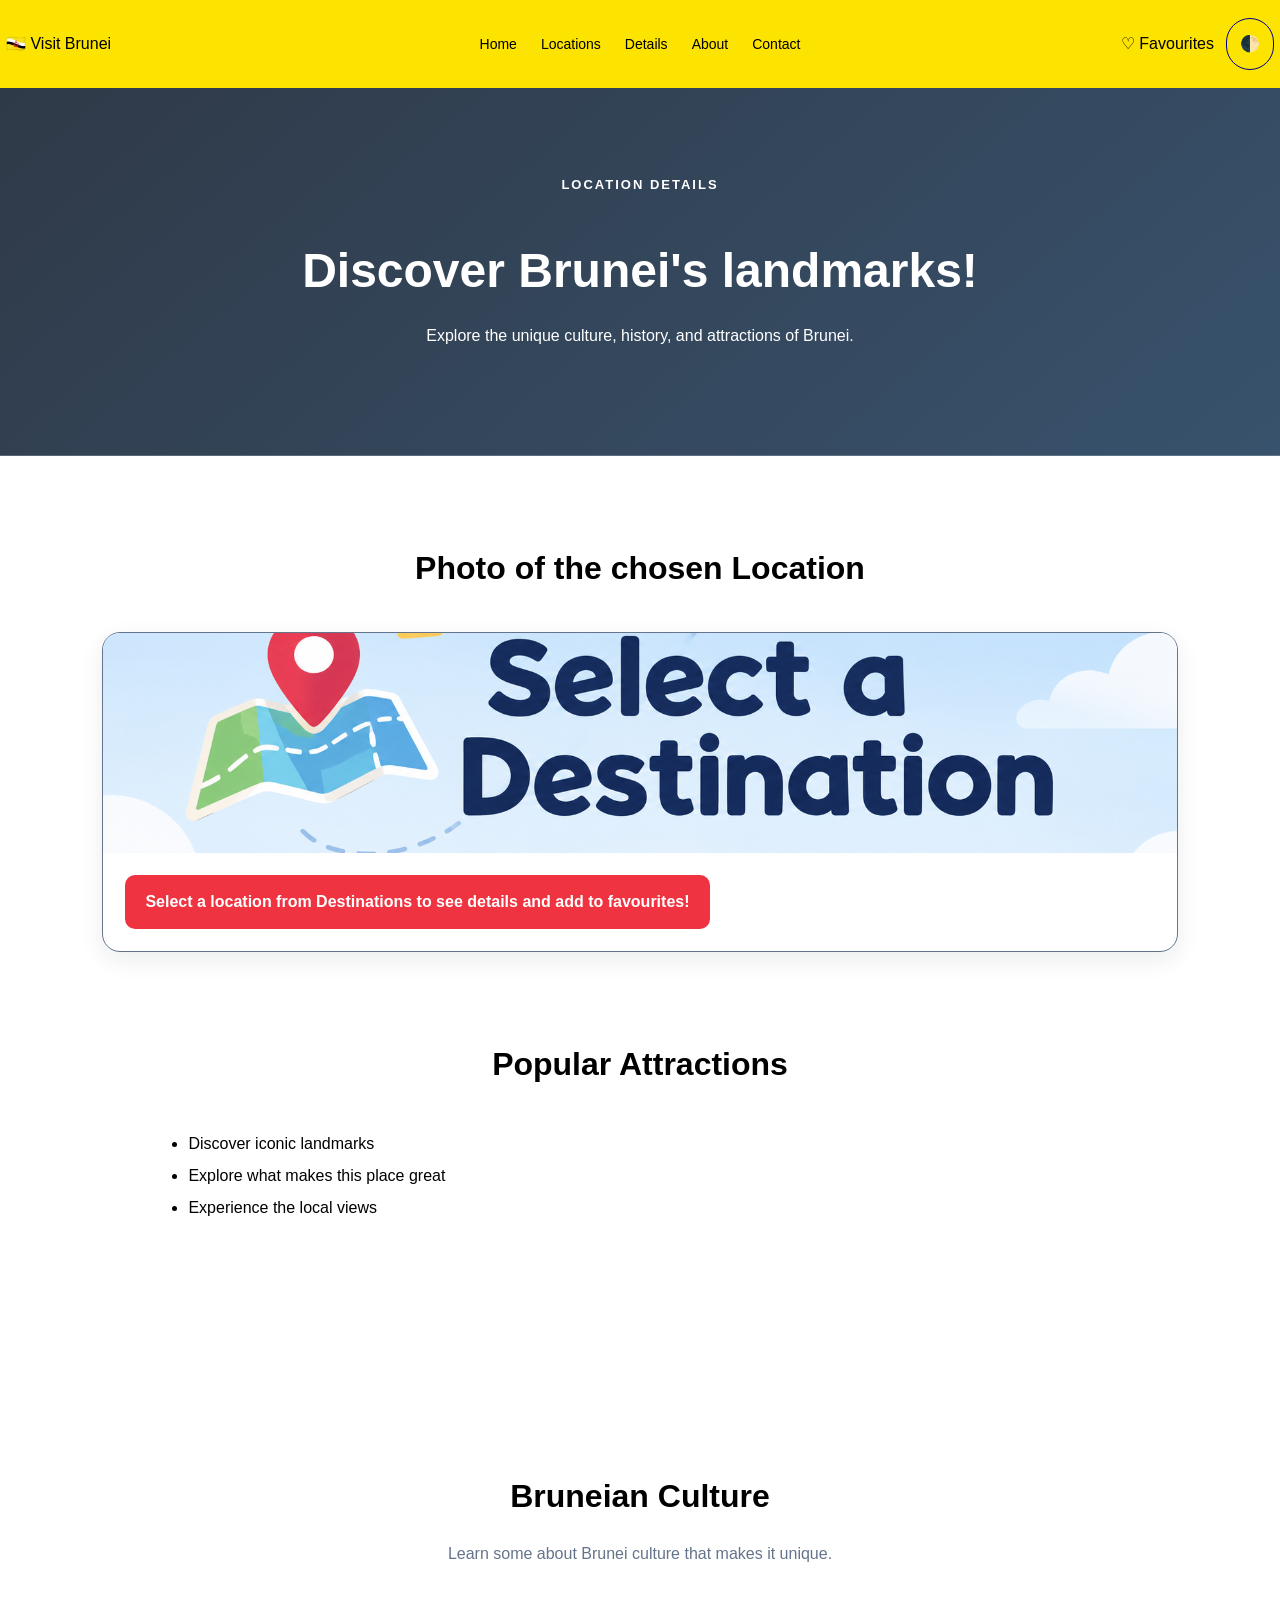
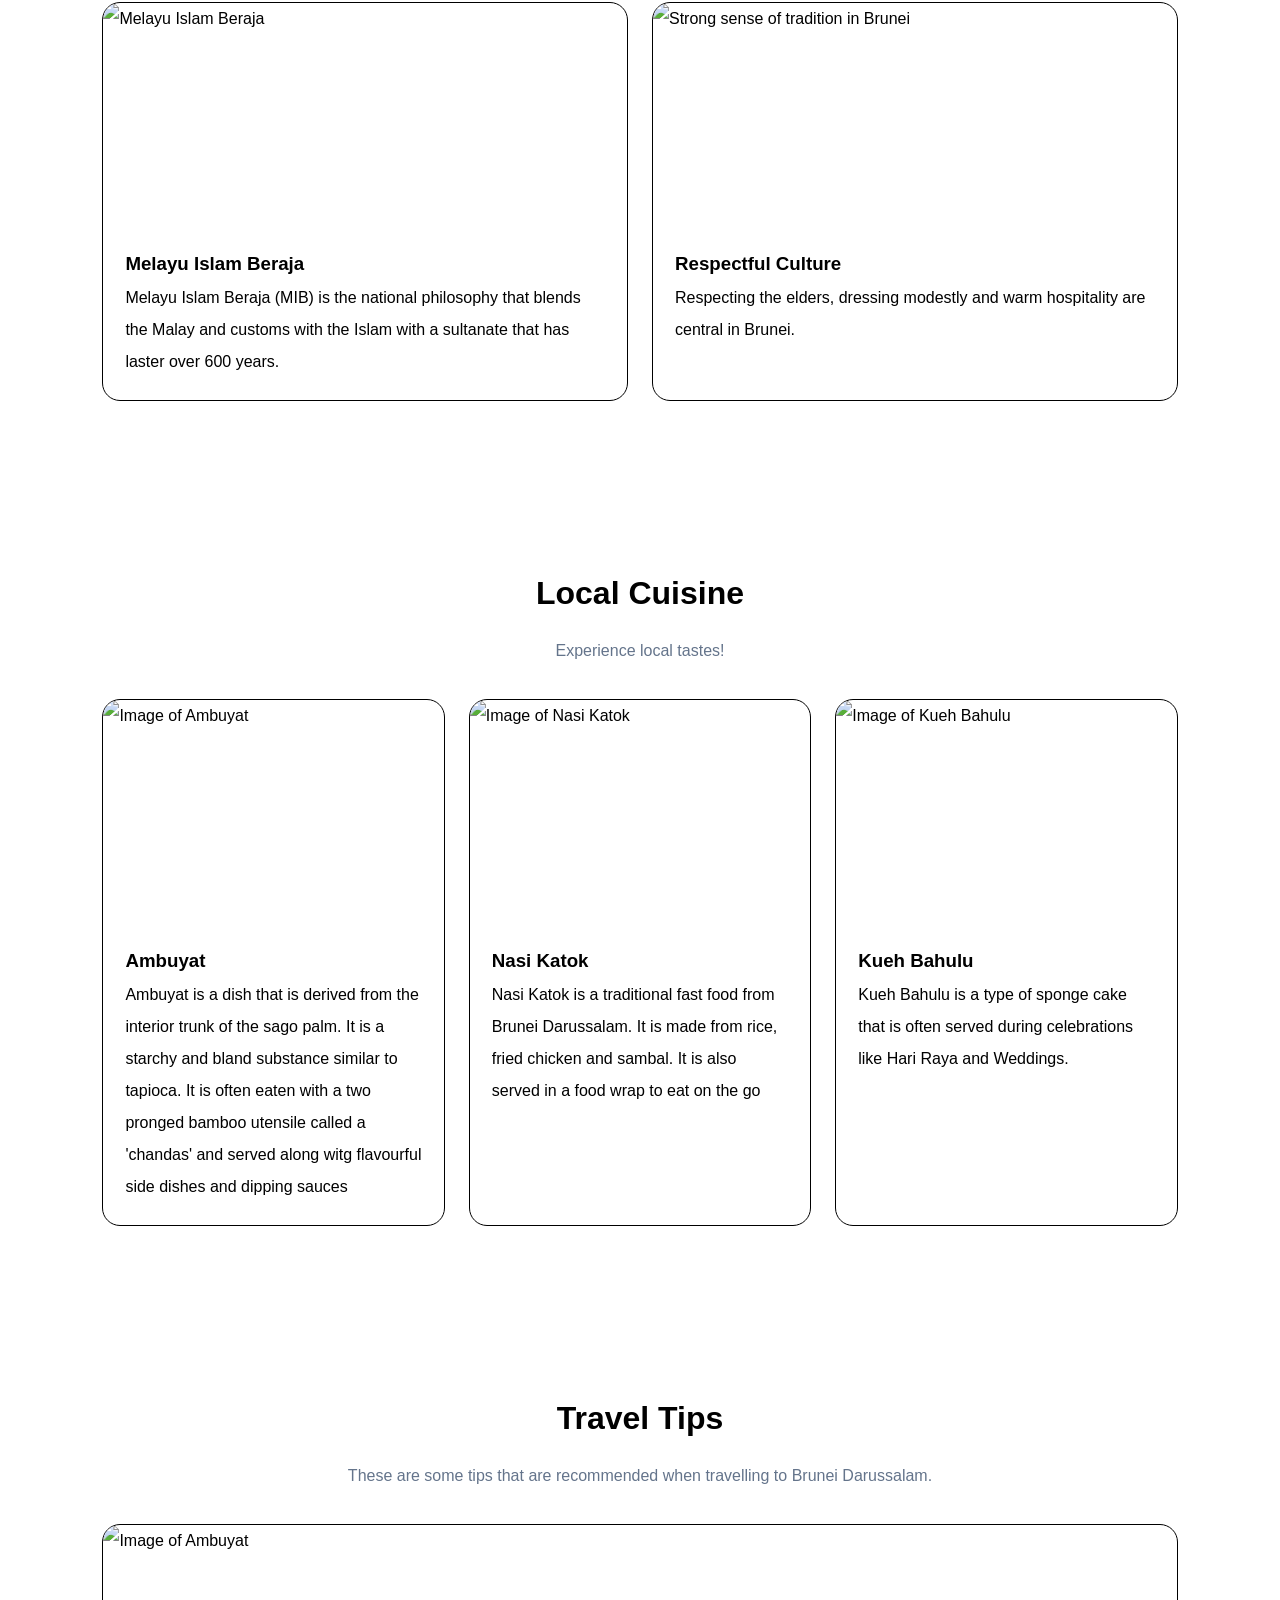
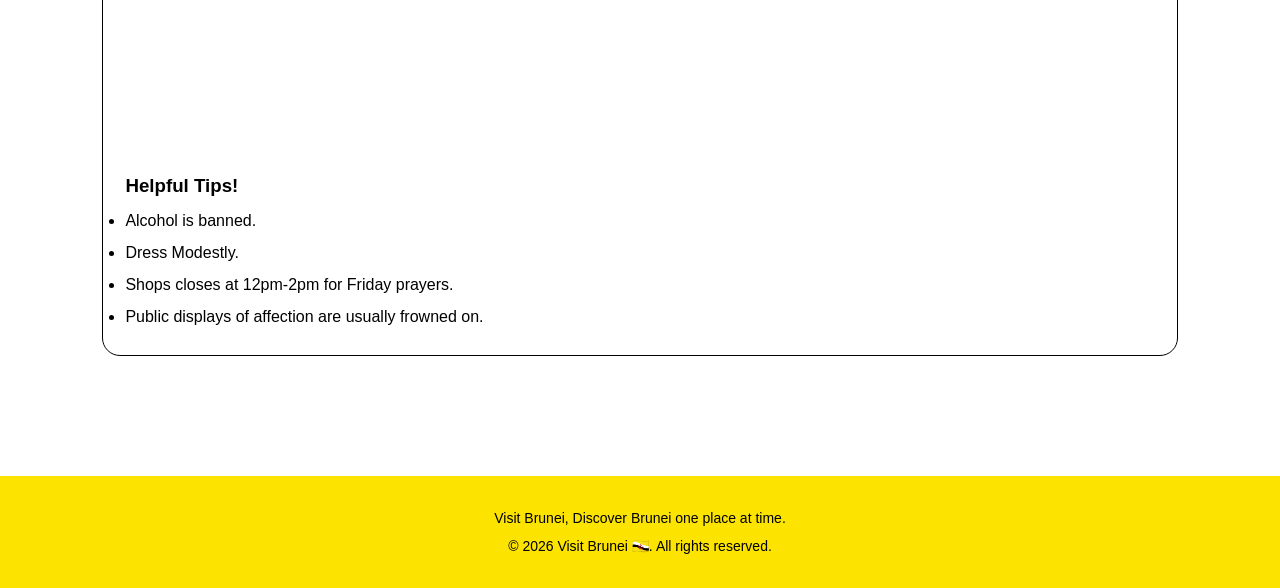
==== destinationsDetails.html @ 3bf84382 "working" ====
<!DOCTYPE html>
<html lang="en">
<head>
    <meta charset="UTF-8">
    <meta name="viewport" content="width=device-width, initial-scale=1.0">
    <link rel="stylesheet" href="styles.css">
    <title>Visit Brunei 🇧🇳</title>
</head>
<body>
    <header>
        <nav>
            <a href="index.html" class="logo">🇧🇳 Visit Brunei</a>
            <div class="nav-links">
                <a href="index.html">Home</a>
                <a href="destinations.html">Locations</a>
                <a href="destinationsDetails.html">Details</a>
                <a href="about_us.html">About</a>
                <a href="contact_us.html">Contact</a>
            </div>

            <div class="nav-actions">
                <a href="favourites.html">♡ Favourites</a>
                <button id="themeToggle">🌓</button> 
            </div>
        </nav>
    </header>
    <main>
        <section class="hero">
            <p class="eyebrow">location Details</p>
            <h1 id="attractionName">Discover Brunei's landmarks!</h1>
            <p id="attractionDescription">Explore the unique culture, history, and attractions of Brunei.</p>
        </section>

        <!--location details-->
        <section class="popular">
            <div class="section-heading">
                <h2>Photo of the chosen Location</h2>
            </div>

            <!--Dynamic display-->
            <div class="attraction-card">
                <img id="attractionImage" src="images/selectDestination.png" alt="infographic, Select a destination">

                <div class="attraction-content">
                    <button alt="dynamic button" id="favouriteButton" class="btn" type="button">Select a location from Destinations to see details and add to favourites!</button>
                </div>
            </div>

            <!--List of stuff to do in the area-->
            <section class="about-content">
                <div class="section-heading">
                    <h2>Popular Attractions</h2>
                </div>

                <ul id="attractionList">
                    <li>Discover iconic landmarks</li>
                    <li>Explore what makes this place great</li>
                    <li>Experience the local views</li>
                </ul>
            </section>
        </section>

        <!--Brunei Culture-->
        <section class="events-section">
            <div class="section-heading">
                <h2>Bruneian Culture</h2>
                <p>
                    Learn some about Brunei culture that makes it unique.
                </p>
            </div>

            <div class="events-grid">
                <!--MIB-->
                <article class="event-card">
                    <img src="https://www.researchgate.net/publication/325788902/figure/fig2/AS:723676735496200@1549549387623/Secretariat-of-the-MIB-Supreme-Council-Located-at-the-University-of-Brunei-Darussalams.png" alt="Melayu Islam Beraja">

                    <div class="event-content">
                        <h3>Melayu Islam Beraja</h3>
                        <p>Melayu Islam Beraja (MIB) is the national philosophy that blends the Malay and customs with the Islam with a sultanate that has laster over 600 years.</p>
                    </div>
                </article>

                <!--Strong Traditions-->
                <article class="event-card">
                    <img src="https://i.pinimg.com/originals/1c/3d/e3/1c3de3cf3952b844643239869589e62f.jpg" alt="Strong sense of tradition in Brunei">

                    <div class="event-content">
                        <h3>Respectful Culture</h3>
                        <p>
                            Respecting the elders, dressing modestly and warm hospitality are central in Brunei.
                        </p>
                    </div>
                </article>
            </div>
        </section>

        <!--Brunei local delicacies-->
        <section class="events-section">
            <div class="section-heading">
                <h2>Local Cuisine</h2>
                <p>
                    Experience local tastes!
                </p>
            </div>

            <div class="events-grid">
                <!--Ambuyat-->
                <article class="event-card">
                    <img src="https://www.willflyforfood.net/wp-content/uploads/2018/08/ambuyat-featured3.jpg" alt="Image of Ambuyat">

                    <div class="event-content">
                        <h3>Ambuyat</h3>
                        <p>Ambuyat is a dish that is derived from the interior trunk of the sago palm. It  is a starchy and bland substance similar to tapioca. It is often eaten with a two pronged bamboo utensile called a 'chandas' and served along witg flavourful side dishes and dipping sauces</p>
                    </div>
                </article>

                <!--nasi katok-->
                <article class="event-card">
                    <img src="https://1.bp.blogspot.com/-kPDm3P2nCLk/XTBADDX7elI/AAAAAAACh0k/mDBWClh887UMvWD5T0wS23254mR0MyVAgCLcBGAs/s1600/DSC08018-002.jpg" alt="Image of Nasi Katok">

                    <div class="event-content">
                        <h3>Nasi Katok</h3>
                        <p>
                            Nasi Katok is a traditional fast food from Brunei Darussalam. It is made from rice, fried chicken and sambal. It is also served in a food wrap to eat on the go
                        </p>
                    </div>
                </article>

                <!--Kueh Bahulu-->
                <article class="event-card">
                    <img src="https://media.myresipi.com/2026/03/resepi-kuih-bahulu-1.jpg" alt="Image of Kueh Bahulu">

                    <div class="event-content">
                        <h3>Kueh Bahulu</h3>
                        <p>
                            Kueh Bahulu is a type of sponge cake that is often served during celebrations like Hari Raya and Weddings.
                        </p>
                    </div>
                </article>
            </div>
        </section>

        <!--Travel Tips-->
        <section class="events-section">
            <div class="section-heading">
                <h2>Travel Tips</h2>
                <p>
                   These are some tips that are recommended when travelling to Brunei Darussalam.
                </p>
            </div>

            <div class="events-grid">
                <!--Tips-->
                <article class="event-card">
                    <img src="https://www.ci.seaside.ca.us/ImageRepository/Document?documentId=8973" alt="Image of Ambuyat">

                    <div class="event-content">
                        <h3>Helpful Tips!</h3>
                        <ul>
                            <li>Alcohol is banned.</li>
                            <li>Dress Modestly.</li>
                            <li>Shops closes at 12pm-2pm for Friday prayers.</li>
                            <li>Public displays of affection are usually frowned on.</li>
                        </ul>
                    </div>
                </article>
    </main>
    <footer>
        <p>Visit Brunei, Discover Brunei one place at time.</p>
        <p>&copy; 2026 Visit Brunei 🇧🇳. All rights reserved.</p>
    </footer>
    <script src="script.js"></script>
</body>
</html>
---- styles.css ----
/*universal*/
* {
    margin: 0;
    padding: 0;
    box-sizing: border-box;
}

body {
    font-family: Arial, Helvetica, sans-serif;
    background-color: #FFFFFF;
    color: #000000;
    line-height: 2;
}

a {
    color: inherit;
    text-decoration: none;
}

img {
    max-width: 100%;
    display: block;
}

button, input, textarea, select {
    font: inherit;
}

button {
    cursor: pointer;
}

html {
    scroll-behavior: smooth;
}

/*nav*/

header {
    background-color: #FCE300;
    color: #000000;
    padding: 18px 6px;
    display: flex;
    align-items: center;
    gap: 24px;
    justify-content: space-between;
    flex-wrap: wrap;
}

header nav {
    display: grid;
    grid-template-columns: 1fr auto 1fr;
    align-items: center;
    width: 100%;
    gap: 20px;
}

.logo {
    justify-self: start;
    white-space: nowrap;
}

.logo:hover {
    color: #EF3340;
    transition: color 0.5s;
}

.nav-links {
    display: flex;
    align-items: center;
    justify-content: center;
    justify-self: center;
    gap: 24px;
    flex-wrap: wrap;
}


.nav-links a {
    color: #000000;
    font-size: 14px;
    transition: color 0.2s ease;
}

.nav-links a:hover, .nav-links a:focus {
    color: #EF3340;
    transition: color 0.5s ease;
}

.nav-actions {
    display: flex;
    align-items: center;
    gap: 12px;
    justify-self: end;
    justify-content: flex-end;
    white-space: nowrap;
}

.nav-actions:hover {
    color: #EF3340;
    transition: color 0.5s;
}

#themeToggle {
    border: 1px solid darkblue;
    background-color: transparent;
    color: #FFFFFF;
    padding: 9px 13px;
    border-radius: 50px;
    transition: background-color 0.3s ease;
}

#themeToggle:hover {
    background-color: darkblue;
}

/*hero*/
.hero {
    padding: 80px 8%;
    text-align: center;
    color: #FFFFFF;
    background-image: 
    linear-gradient(140deg, rgba(11, 23, 40, 0.85), rgba(21, 52, 83, 0.85)),
    url('https://wallpapers.com/images/hd/travel-background-we1aqvt6zacj99uk.jpg');
    background-size: cover;
    background-position: center;
}

.hero h1 {
    font-size: 48px;
    line-height: 1.2;
    margin: 20px;
}

.hero p {
    max-width: 700px;
    margin: 0 auto 24px;
    color: white;
    font: 16px;
}

.eyebrow {
    display: inline-block;
    color: #EF3340;
    font-size: 13px;
    font-weight: 700;
    letter-spacing: 2px;
    text-transform: uppercase;
    margin-bottom: 14px;
}  

/*sections*/
.popular, .about-content {
    padding: 80px 8%;
}

.section-heading {
    text-align: center;
    margin-bottom: 32px;
}

.section-heading h2 {
    font-size: 32px;
    margin-bottom: 10px;
}

.section-heading p {
    color: #64748b;
    max-width: 650px;
    margin: 0 auto;
}

/*attraction grid*/
.attraction-grid {
    display: grid;
    grid-template-columns: repeat(auto-fit, minmax(250px, 1fr));
    gap: 24px
}

.attraction-card {
    background-color: #FFFFFF;
    border: 1px solid #64748b;
    border-radius: 18px;
    overflow: hidden;
    box-shadow: 0 8px 24px rgba(15, 23, 42, 0.08);
}

.attraction-card img {
    width: 100%;
    height: 220px;
    object-fit: cover;
}

.attraction-card #countryImage {
    width: 100%;
    height: 40%;
    object-fit: cover;
    display: block;
}

.attraction-content {
    padding: 22px;
}

.attraction-content h2, .attraction-content h3 {
    margin-bottom: 10px;
    line-height: 1.3;
}

.attraction-content p {
    color: #64748b;
    margin-bottom: 18px;
}

/*events*/
.events-section {
    padding: 80px 8%;
}

.events-grid {
    display: grid;
    grid-template-columns: repeat(auto-fit, minmax(250px, 1fr));
    gap: 24px;
}

.event-card {
    background-color: #FFFFFF;
    border: 1px solid #000000;
    border-radius: 18px;
    overflow: hidden;
}

.event-card img {
    width: 100%;
    height: 220px;
    object-fit: cover;
}

.event-content {
    padding: 22px;
}

.events-section a {
    margin-top: 22px;
}

/*button*/
.btn {
    display: inline-block;
    border: none;
    border-radius: 10px;
    padding: 11px 20px;
    background-color: #EF3340;
    color: #FFFFFF;
    font-weight: 600;
    text-align: center;
    transition: background-color 0.3s ease, transform 0.2s ease;
}

.form button, .btn:hover {
    background-color: #FCE300;
    transform: translateY(-2px);
}


.btn:focus-visible, a:focus-visible, button:focus-visible, input:focus-visible, textarea:focus-visible {
    outline: 3px solid #64748b;
    outline-offset: 3px;
}

/*search bar*/
#destinationSearch {
    display: block;
    width: 100%;
    max-width: 550px;
    margin: 0 auto 32px;
    padding: 13px 16px;
    border: 1px solid grey;
    border-radius: 12px;
    background-color: #FFFFFF;
    color: #153453;
}

/*contact*/
.form-contact {
    max-width: 650px;
    margin: 0 auto;
    padding: 30px;
    background-color: #FFFFFF;
    border: 1px solid grey;
    border-radius: 18px;
    box-shadow: 0 8px 24px rgba(15, 23, 23, 0.08);
}

.form-contact label {
    display: block;
    margin-bottom: 8px;
    font-weight: 600;
}

.form-contact input, .form-contact textarea, .form-contact select, .form-contact button {
    width: 100%;
    padding: 12px 16px;
    margin-bottom: 20px;
    border: 1px solid gray;
    border-radius: 10px;
    background-color: #FFFFFF;
    color: #153453;
}

.form-contact textarea {
    min-height: 140px;
}

/*footer*/

footer {
    padding: 28px 6%;
    background-color: #FCE300;
    color: #000000;
    text-align: center;
    margin-top: 40px;
}

footer p {
    font-size: 14px;
}

/*dark mode css*/
body.dark-mode {
    background-color: #070d18;
    color: #FFFFFF;
}

/*dark nav*/
body.dark-mode header {
    background-color: #070d18;
    color: #FFFFFF;
}

body.dark-mode .nav-links a {
    color: #cbd5e1;
}

body.dark-mode .nav-links a:hover {
    color: #EF3340;
}

body.dark-mode .nav-actions a {
    color: #cbd5e1;
}

body.dark-mode #themeToggle {
    background-color: #1e293b;
    border-color: #153453;
    color: #FFFFFF;
}

body.dark-mode #themeToggle:hover {
    background-color: #153453;
}

/*main w sections*/
body.dark-mode .popular, body.dark-mode .about-content {
    background-color: #111827;
    color: #FFFFFF;
}

body.dark-mode .section-heading h2, body.dark-mode .attraction-content h2, body.dark-mode .attraction-content h3 {
    color: #FFFFFF;
}

body.dark-mode .section-heading p, body.dark-mode .attraction-content p, body.dark-mode {
    color: #cbd5e1;
}

body.dark-mode .form-contact {
    background-color: #070d18;
}

/*destination card*/
body.dark-mode .attraction-card {
    background-color: #071B2D;
    border-color: 15px solid #EF3340 ;
    outline-color: #EF3340;
    box-shadow: 0 8px 24px rgba(0, 0, 0, alpha);
}

body.dark-mode .attraction-content {
    color: #cbd5e1;
}

/*search bar*/
body.dark-mode #destinationSearch {
    background-color: #1e293b;
    color: #cbd5e1;
    border-color: #334155;
}

body.dark-mode #detinationSearch::placeholder {
    color: #64748b;
}

/*dark contacts*/
body.dark-mode .form-contact {
    color: #1e293b;
    border-color: #334155;

}

body.dark-mode .form-contact label {
    color: #FFFFFF;
}

body.dark-mode .form-contact input, body.dark-mode .form-contact textarea, body.dark-mode .form-contact select {
    background-color: #111827;
    color: #FFFFFF;
    border-color: #EF3340;
}

body.dark-mode .form-contact input::placeholder, body.dark-mode .form-contact textarea::placeholder {
    color: #64748b;
}

/*buttons*/
body.dark-mode .btn {
    background-color: #EF3340;
    color: #FFFFFF;
}

/*footer*/
body.dark-mode footer {
    background-color: #070d18;
    color: #cbd5e1;
}

/*view all*/
body.dark-mode .view-all {
    color: #EF3340;
}

/*highlighting/ more accesibility program css*/
body.dark-mode a:focus-visible, body.dark-mode button:focus-visible, body.dark-mode input:focus-visible, body.dark-mode textarea:focus-visible {
    outline-color: #EF3340;
}

/*adjustments*/
body.dark-mode .event-content h3, body.dark-mode .event-content p {
    color: #000000;
}

/*============================================================*/

/*dynamic webpage*/

@media (max-width: 768px) {
    
    header {
        justify-content: 768px;
        text-align: center;
        padding: 18px 5%;
    }

    header nav {
        grid-template-columns: 1fr;
        justify-items: center;
        gap: 16px;
    }

    .nav-links {
        gap: 10px 14px;
        flex-wrap: wrap;
    }

    .nav-actions {
        justify-content: center;
    }

    .hero {
        padding: 60px 6%;
    }

    .hero h1 {
        font-size: 36px;
    }

    .popular, .about-content{
        padding: 42px 6%;
    }

    .section-heading h2 {
        font-size: 28px;
    }

    .attraction-grid {
        grid-template-columns: repeat(auto-fit, min-max(220px, 1fr));
    }

    .form-contact {
        padding: 22px;
    }
}

@media (max-width: 480px) {
    
    .nav-links {
        gap: 10px 16px;
    }

    .hero h1 {
        font-size: 30;
    }

    .attraction-grid {
         grid-template-columns: 1fr;
    }

    .attraction-card img {
        height: 200px;
    }
}
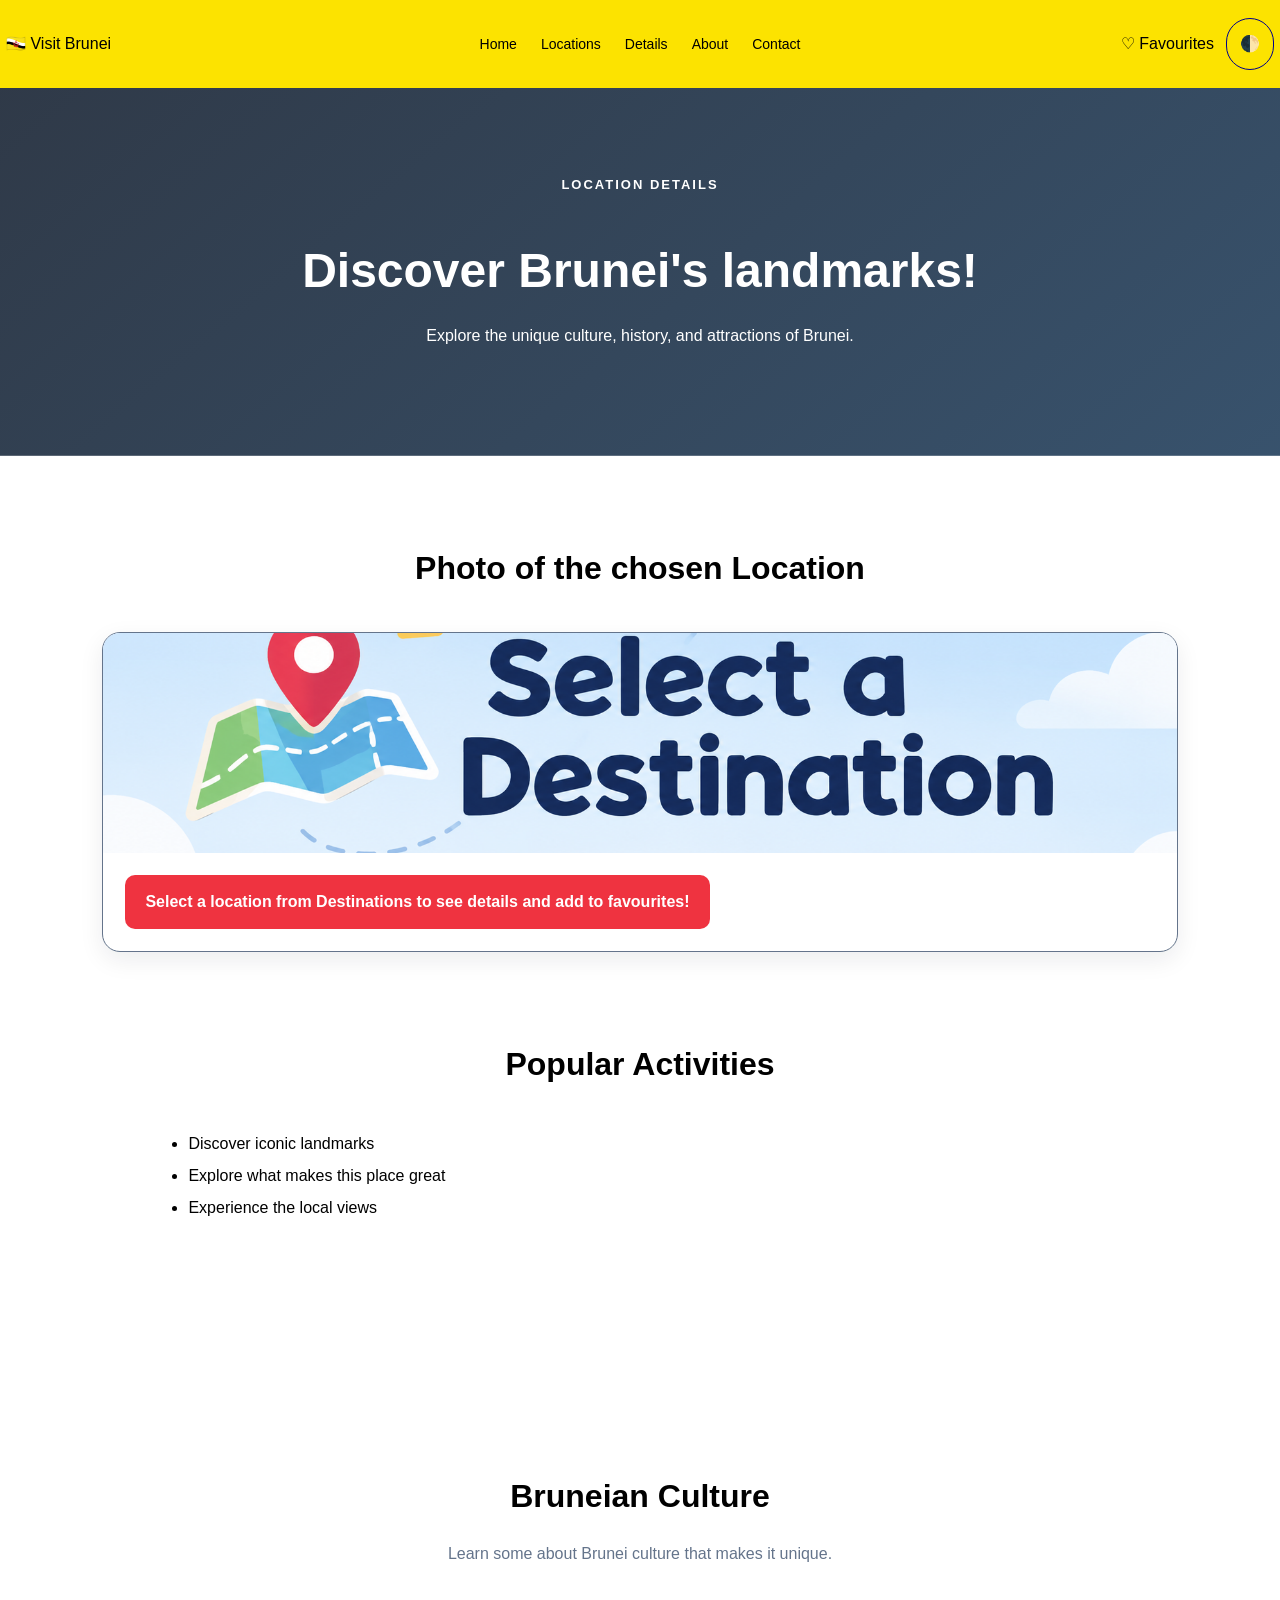
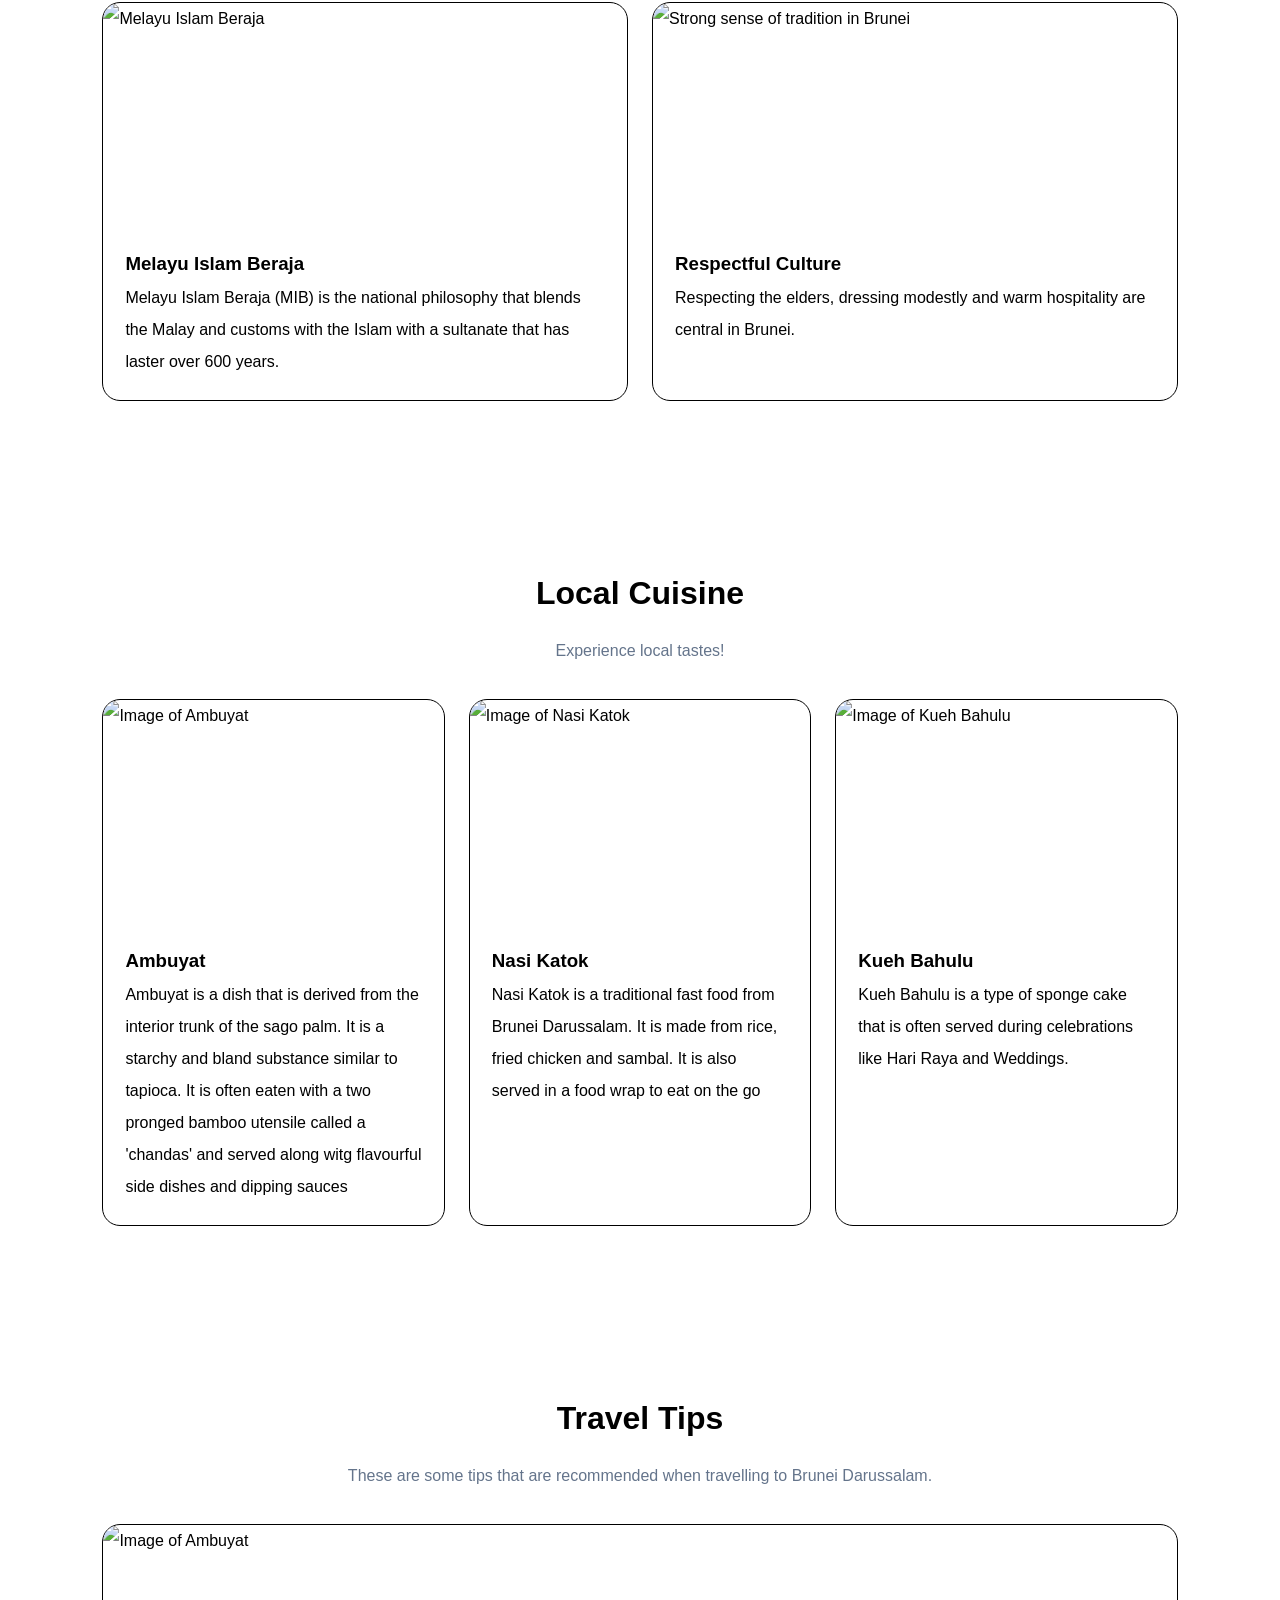
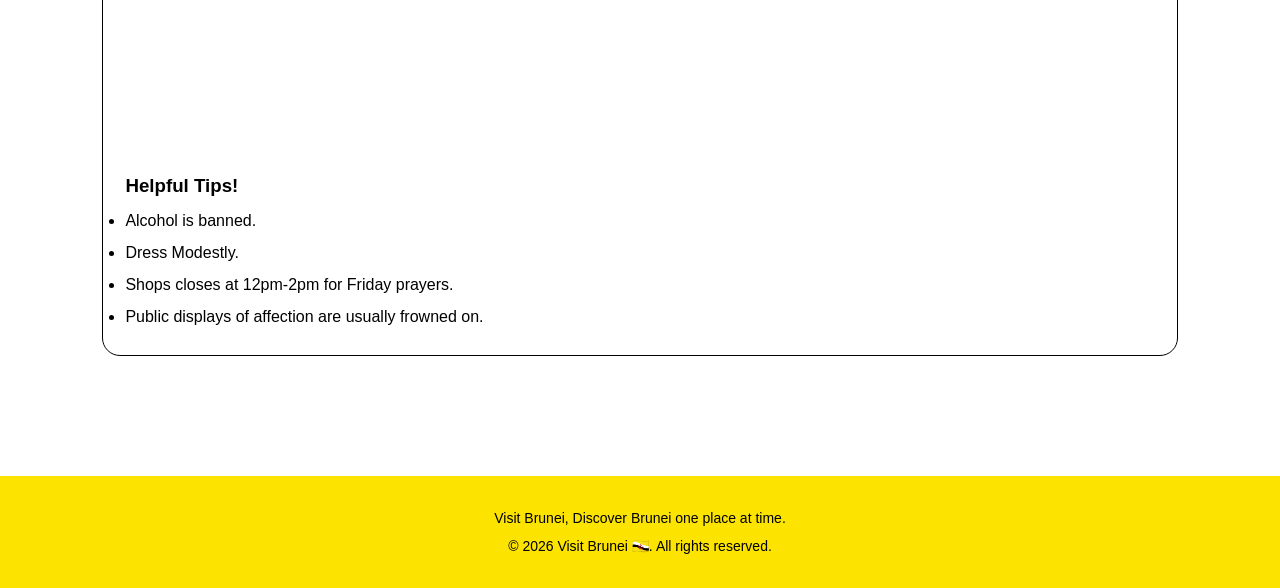
==== commit 285f2afd: "Renamed section heading from "Popular Attractions" to "Popular Activities"" ====
--- a/destinationsDetails.html
+++ b/destinationsDetails.html
@@ -42,14 +42,14 @@
                 <img id="attractionImage" src="images/selectDestination.png" alt="infographic, Select a destination">
 
                 <div class="attraction-content">
-                    <button alt="dynamic button" id="favouriteButton" class="btn" type="button">Select a location from Destinations to see details and add to favourites!</button>
+                    <a href="destinations.html" alt="dynamic button" id="favouriteButton" class="btn" type="button">Select a location from Destinations to see details and add to favourites!</a>
                 </div>
             </div>
 
             <!--List of stuff to do in the area-->
             <section class="about-content">
                 <div class="section-heading">
-                    <h2>Popular Attractions</h2>
+                    <h2>Popular Activities</h2>
                 </div>
 
                 <ul id="attractionList">
--- a/styles.css
+++ b/styles.css
@@ -377,7 +377,7 @@
     background-color: #070d18;
 }
 
-/*destination card*/
+/*attraction card*/
 body.dark-mode .attraction-card {
     background-color: #071B2D;
     border-color: 15px solid #EF3340 ;
@@ -445,7 +445,16 @@
 
 /*adjustments*/
 body.dark-mode .event-content h3, body.dark-mode .event-content p {
-    color: #000000;
+    color: #FFFFFF;
+}
+
+body.dark-mode .event-content li {
+    color: #FFFFFF;
+}
+
+body.dark-mode .event-card {
+    background-color: #071B2D;
+    border: 1px solid #64748b;
 }
 
 /*============================================================*/
